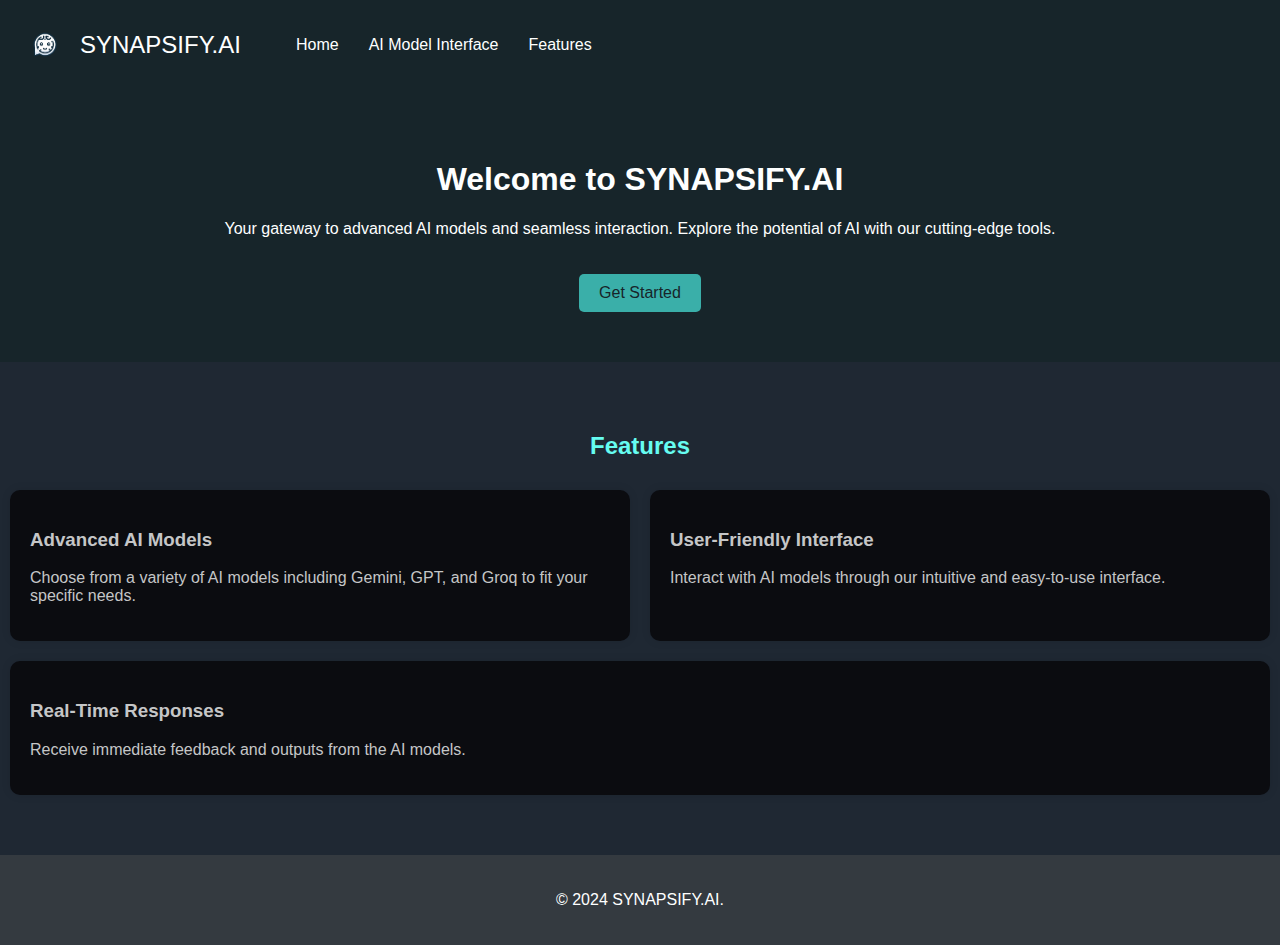
==== new.html @ bf6595a0 "Add files via upload" ====
<!DOCTYPE html>
<html lang="en">
<head>
    <meta charset="UTF-8">
    <meta name="viewport" content="width=device-width, initial-scale=1.0">
    <title>SYNAPSIFY.AI - Home</title>
    <link rel="stylesheet" href="new.css">
</head>
<body>
    <header>
        <div class="logo-container">
            <img src="logo-removebg-preview.png" alt="Synapsify.ai Logo" class="logo">
            <span class="site-name">SYNAPSIFY.AI</span>
        </div>
        <nav>
            <ul class="nav-links">
                <li><a href="#">Home</a></li>
                <li><a href="page2.html">AI Model Interface</a></li>
                <li><a href="#features">Features</a></li>
            </ul>
        </nav>
    </header>

    <section class="hero">
        <div class="container">
            <h1>Welcome to SYNAPSIFY.AI</h1>
            <p>Your gateway to advanced AI models and seamless interaction. Explore the potential of AI with our cutting-edge tools.</p>
            <a href="page2.html" class="cta-button">Get Started</a>
        </div>
    </section>

    <section id="features" class="features">
        <div class="container">
            <h2>Features</h2>
            <div class="feature-list">
                <div class="feature-item">
                    <h3>Advanced AI Models</h3>
                    <p>Choose from a variety of AI models including Gemini, GPT, and Groq to fit your specific needs.</p>
                </div>
                <div class="feature-item">
                    <h3>User-Friendly Interface</h3>
                    <p>Interact with AI models through our intuitive and easy-to-use interface.</p>
                </div>
                <div class="feature-item">
                    <h3>Real-Time Responses</h3>
                    <p>Receive immediate feedback and outputs from the AI models.</p>
                </div>
            </div>
        </div>
    </section>

    <footer>
        <div class="container">
            <p>&copy; 2024 SYNAPSIFY.AI.</p>
        </div>
    </footer>
</body>
</html>
---- new.css ----
body {
    font-family: Arial, sans-serif;
    background: #0B0C10;
    color: #FEFFFF;
    margin: 0;
    padding: 0;
}

header {
    display: flex;
    align-items: center;
    background: #17252A;
    padding: 20px;
}

.logo-container {
    display: flex;
    align-items: center;
}

.logo {
    height: 50px;
    margin-right: 10px;
}

.site-name {
    font-size: 24px;
    color: #FEFFFF;
}

.nav-links {
    display: flex;
    list-style: none;
    margin-left: auto;
}

.nav-links li {
    margin: 0 15px;
}

.nav-links a {
    text-decoration: none;
    color: #FEFFFF;
    transition: color 0.3s ease;
}

.nav-links a:hover {
    color: #DEF2F1;
}

.hero {
    background: #17252A;
    color: #FEFFFF;
    padding: 50px 0;
    text-align: center;
}

.hero .cta-button {
    display: inline-block;
    padding: 10px 20px;
    margin-top: 20px;
    background: #3AAFA9;
    color: #17252A;
    text-decoration: none;
    border-radius: 5px;
    transition: background-color 0.3s ease;
}

.hero .cta-button:hover {
    background: #66FCF1;
}

.features {
    background: #1F2833;
    padding: 50px 0;
}

.features h2 {
    text-align: center;
    color: #66FCF1;
    margin-bottom: 20px;
}

.feature-list {
    display: flex;
    justify-content: space-around;
    flex-wrap: wrap;
}

.feature-item {
    background: #0B0C10;
    padding: 20px;
    margin: 10px;
    border-radius: 10px;
    box-shadow: 0 0 10px rgba(0, 0, 0, 0.1);
    flex: 1 1 calc(33% - 20px);
    min-width: 250px;
    color: #C5C6C7;
}

footer {
    background: #343A40;
    color: #FEFFFF;
    text-align: center;
    padding: 20px 0;
}
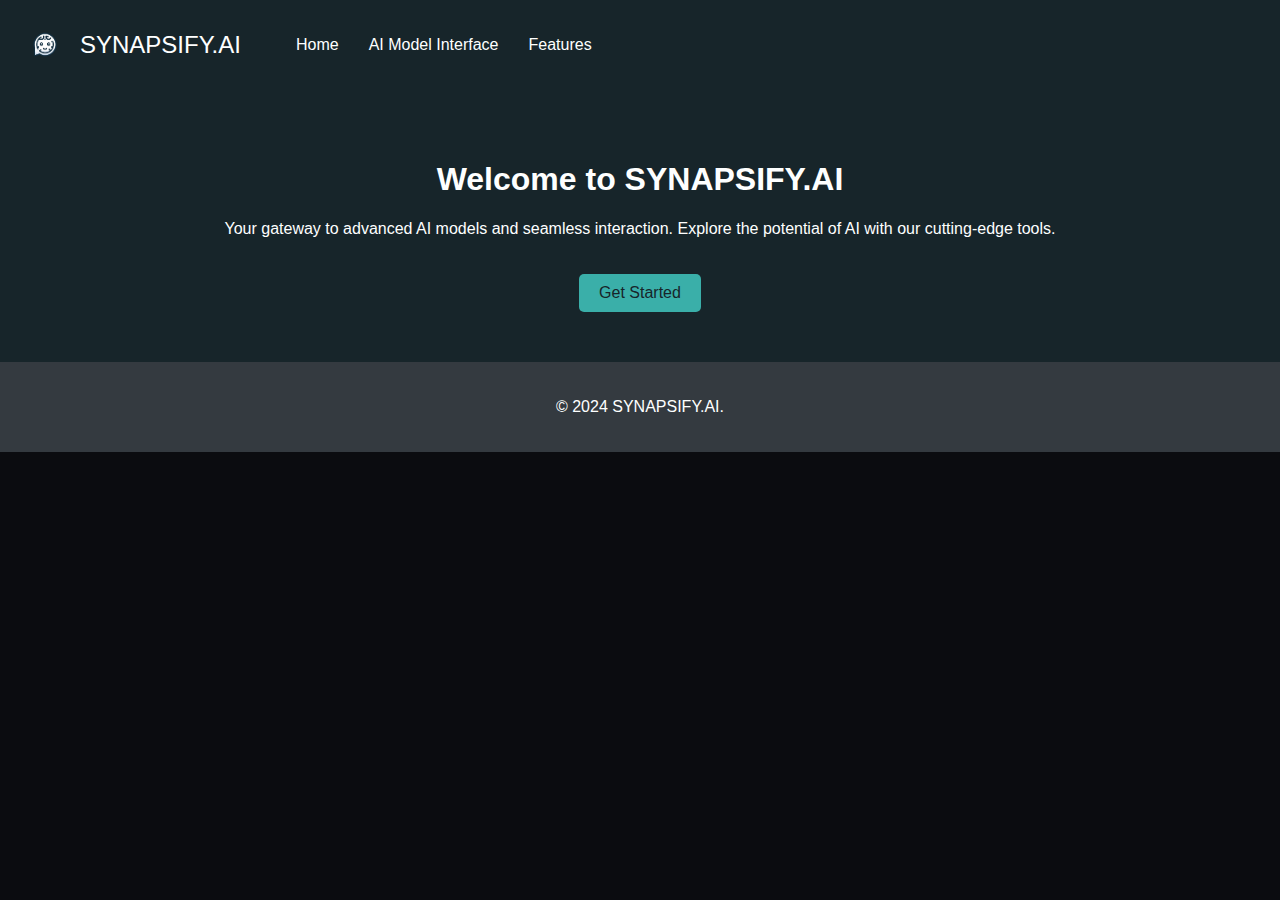
==== commit af84c962: "Update new.html" ====
--- a/new.html
+++ b/new.html
@@ -16,7 +16,7 @@
             <ul class="nav-links">
                 <li><a href="#">Home</a></li>
                 <li><a href="page2.html">AI Model Interface</a></li>
-                <li><a href="#features">Features</a></li>
+                <li><a href="features.html">Features</a></li>
             </ul>
         </nav>
     </header>
@@ -29,26 +29,6 @@
         </div>
     </section>
 
-    <section id="features" class="features">
-        <div class="container">
-            <h2>Features</h2>
-            <div class="feature-list">
-                <div class="feature-item">
-                    <h3>Advanced AI Models</h3>
-                    <p>Choose from a variety of AI models including Gemini, GPT, and Groq to fit your specific needs.</p>
-                </div>
-                <div class="feature-item">
-                    <h3>User-Friendly Interface</h3>
-                    <p>Interact with AI models through our intuitive and easy-to-use interface.</p>
-                </div>
-                <div class="feature-item">
-                    <h3>Real-Time Responses</h3>
-                    <p>Receive immediate feedback and outputs from the AI models.</p>
-                </div>
-            </div>
-        </div>
-    </section>
-
     <footer>
         <div class="container">
             <p>&copy; 2024 SYNAPSIFY.AI.</p>
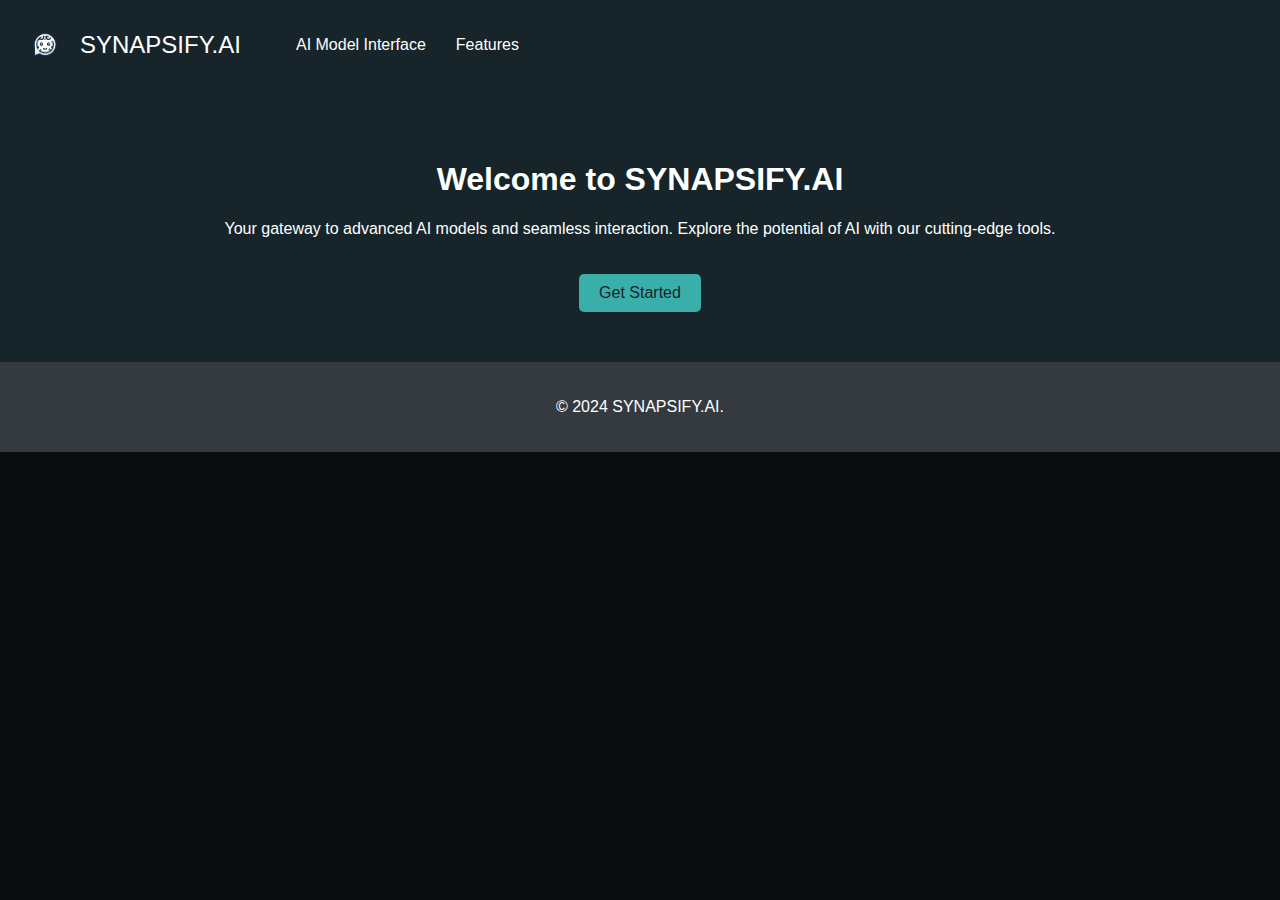
==== commit d06b782a: "Update new.html" ====
--- a/new.html
+++ b/new.html
@@ -14,7 +14,6 @@
         </div>
         <nav>
             <ul class="nav-links">
-                <li><a href="#">Home</a></li>
                 <li><a href="page2.html">AI Model Interface</a></li>
                 <li><a href="features.html">Features</a></li>
             </ul>
--- a/new.css
+++ b/new.css
@@ -70,33 +70,7 @@
     background: #66FCF1;
 }
 
-.features {
-    background: #1F2833;
-    padding: 50px 0;
-}
 
-.features h2 {
-    text-align: center;
-    color: #66FCF1;
-    margin-bottom: 20px;
-}
-
-.feature-list {
-    display: flex;
-    justify-content: space-around;
-    flex-wrap: wrap;
-}
-
-.feature-item {
-    background: #0B0C10;
-    padding: 20px;
-    margin: 10px;
-    border-radius: 10px;
-    box-shadow: 0 0 10px rgba(0, 0, 0, 0.1);
-    flex: 1 1 calc(33% - 20px);
-    min-width: 250px;
-    color: #C5C6C7;
-}
 
 footer {
     background: #343A40;
@@ -105,3 +79,4 @@
     padding: 20px 0;
 }
 
+
